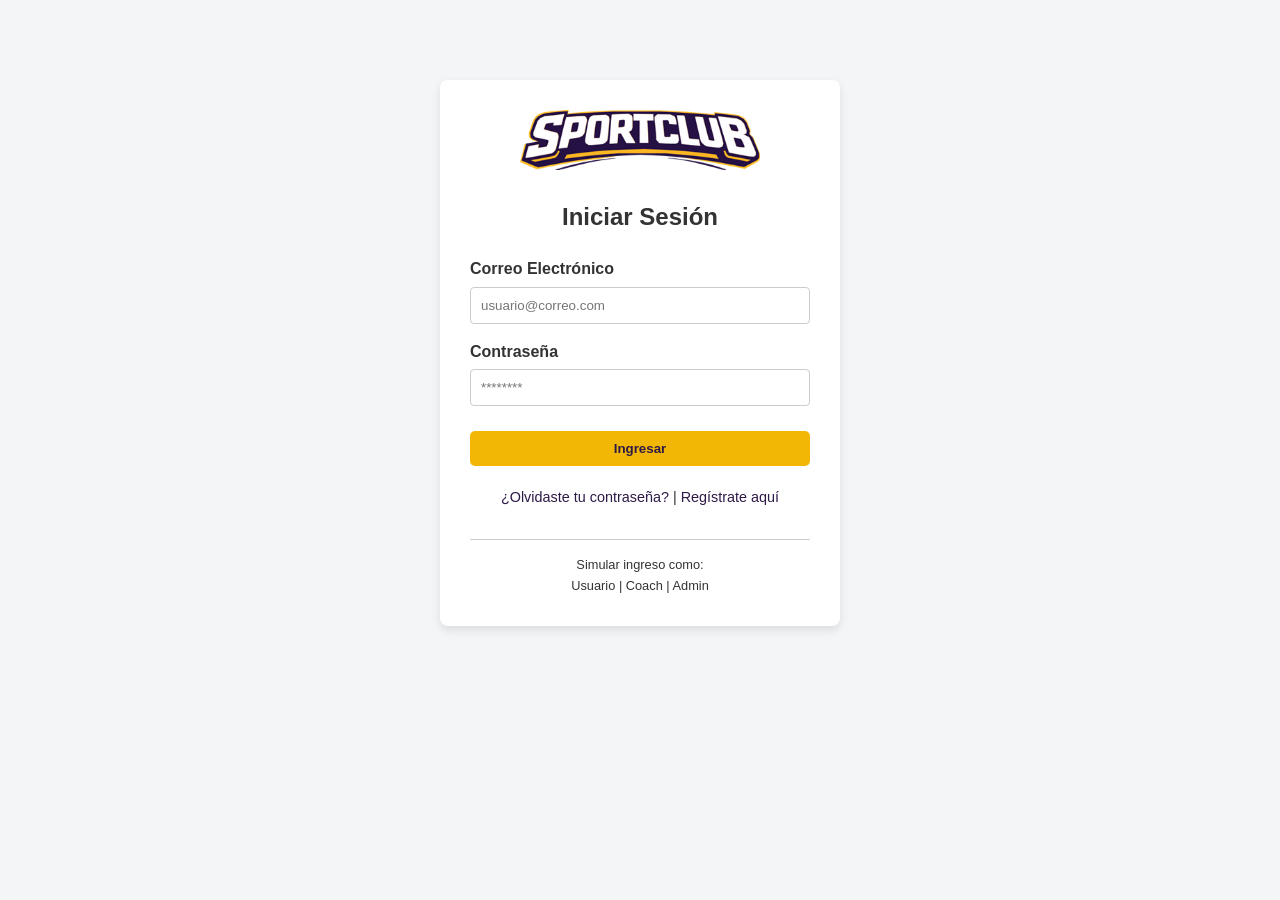
==== login.html @ 75a901dd "Update login.html" ====
<!DOCTYPE html>
<html lang="es">
<head>
    <meta charset="UTF-8">
    <meta name="viewport" content="width=device-width, initial-scale=1.0">
    <title>Login - SportClub</title>
    <link rel="stylesheet" href="styles.css">
</head>
<body>
    <div class="auth-container">
        <img src="logo.png" alt="SportClub Logo" style="height: 60px; margin-bottom: 20px;">
        <h2>Iniciar Sesión</h2>
        <form action="dashboard-user.html" style="margin-top: 20px;">
            <div class="form-group">
                <label>Correo Electrónico</label>
                <input type="email" placeholder="usuario@correo.com" required>
            </div>
            <div class="form-group">
                <label>Contraseña</label>
                <input type="password" placeholder="********" required>
            </div>
            <button type="submit" class="btn" style="width: 100%; margin-top: 10px;">Ingresar</button>
        </form>
        <div style="margin-top: 20px; font-size: 0.9em;">
            <a href="#" style="color: var(--primary);">¿Olvidaste tu contraseña?</a> | 
            <a href="#" style="color: var(--primary);">Regístrate aquí</a>
        </div>
        
        <div style="margin-top: 30px; border-top: 1px solid #ccc; padding-top: 15px; font-size: 0.8em;">
            <p>Simular ingreso como:</p>
            <a href="dashboard-user.html">Usuario</a> | 
            <a href="dashboard-coach.html">Coach</a> | 
            <a href="dashboard-admin.html">Admin</a>
        </div>
    </div>
</body>
</html>
---- styles.css ----
/* styles.css */
:root {
    /* Colores Corporativos */
    --primary: #2E1A47; /* Morado oscuro */
    --accent: #F2B705;  /* Amarillo / dorado */
    --white: #FFFFFF;
    --bg-light: #F4F5F7;
    --text-dark: #333333;
    --text-muted: #666666;
    
    /* Colores de Perfiles */
    --theme-user: #0056b3; /* Azul */
    --theme-coach: #28a745; /* Verde */
    --theme-admin: #dc3545; /* Rojo */
}

* {
    margin: 0;
    padding: 0;
    box-sizing: border-box;
    font-family: 'Segoe UI', Tahoma, Geneva, Verdana, sans-serif;
}

body {
    background-color: var(--bg-light);
    color: var(--text-dark);
    line-height: 1.6;
}

/* Tipografía y Enlaces */
a { text-decoration: none; color: inherit; }
ul { list-style: none; }

/* Botones */
.btn {
    display: inline-block;
    padding: 10px 20px;
    background-color: var(--accent);
    color: var(--primary);
    font-weight: bold;
    border: none;
    border-radius: 5px;
    cursor: pointer;
    text-align: center;
    transition: background 0.3s;
}
.btn:hover { background-color: #d4a004; }
.btn-primary { background-color: var(--primary); color: var(--white); }
.btn-primary:hover { background-color: #1a0e29; }
.btn-outline { background: transparent; border: 1px solid var(--white); color: var(--white); }

/* Navegación y Header */
.header {
    background-color: var(--primary);
    padding: 15px 5%;
    display: flex;
    justify-content: space-between;
    align-items: center;
    color: var(--white);
}
.header img { height: 50px; }

.navbar {
    display: flex;
    justify-content: space-between;
    background-color: #1a0e29;
    padding: 10px 5%;
    color: var(--white);
}
.navbar .nav-links { display: flex; gap: 20px; }
.navbar .nav-actions { display: flex; gap: 15px; }

/* Temas específicos para Dashboards */
.nav-user { background-color: var(--theme-user); border-bottom: 4px solid var(--accent); }
.nav-coach { background-color: var(--theme-coach); border-bottom: 4px solid var(--accent); }
.nav-admin { background-color: var(--theme-admin); border-bottom: 4px solid var(--accent); }

/* Contenedores Principales */
.container {
    max-width: 1200px;
    margin: 20px auto;
    padding: 20px;
}

/* Grillas para Dashboards (Basado en bocetos) */
.dashboard-grid {
    display: grid;
    grid-template-columns: repeat(auto-fit, minmax(300px, 1fr));
    gap: 20px;
    margin-top: 20px;
}

.card {
    background-color: var(--white);
    padding: 20px;
    border-radius: 8px;
    box-shadow: 0 4px 6px rgba(0,0,0,0.05);
}
.card h3 {
    margin-bottom: 15px;
    color: var(--primary);
    border-bottom: 2px solid var(--bg-light);
    padding-bottom: 10px;
}

/* Formularios */
.auth-container {
    max-width: 400px;
    margin: 80px auto;
    background: var(--white);
    padding: 30px;
    border-radius: 8px;
    box-shadow: 0 4px 10px rgba(0,0,0,0.1);
    text-align: center;
}
.form-group {
    margin-bottom: 15px;
    text-align: left;
}
.form-group label { display: block; margin-bottom: 5px; font-weight: bold; }
.form-group input {
    width: 100%; padding: 10px;
    border: 1px solid #ccc; border-radius: 4px;
}
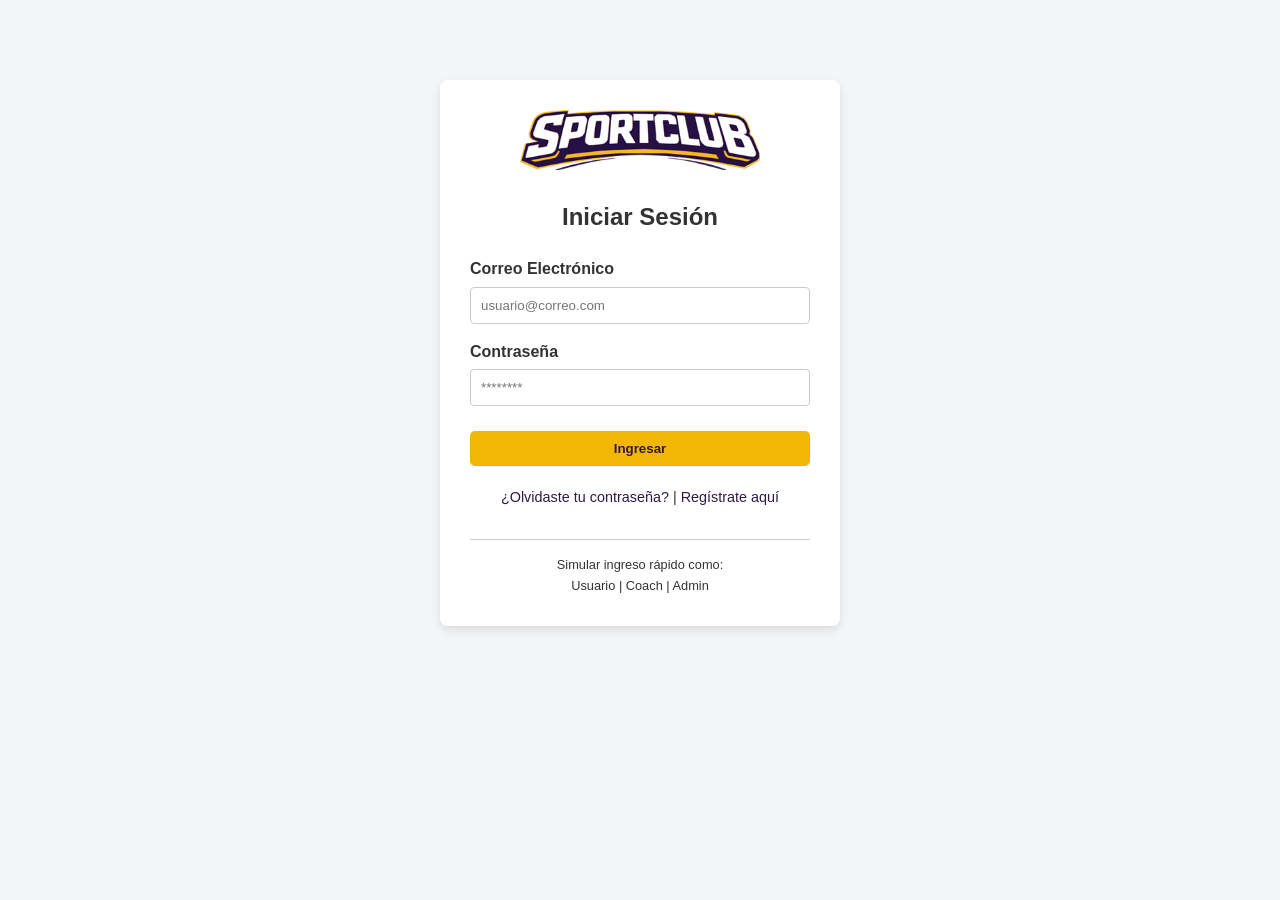
==== commit 07438f2a: "Update login.html" ====
--- a/login.html
+++ b/login.html
@@ -9,7 +9,9 @@
 <body>
     <div class="auth-container">
         <img src="logo.png" alt="SportClub Logo" style="height: 60px; margin-bottom: 20px;">
+        
         <h2>Iniciar Sesión</h2>
+        
         <form action="dashboard-user.html" style="margin-top: 20px;">
             <div class="form-group">
                 <label>Correo Electrónico</label>
@@ -21,13 +23,14 @@
             </div>
             <button type="submit" class="btn" style="width: 100%; margin-top: 10px;">Ingresar</button>
         </form>
+        
         <div style="margin-top: 20px; font-size: 0.9em;">
-            <a href="#" style="color: var(--primary);">¿Olvidaste tu contraseña?</a> | 
-            <a href="#" style="color: var(--primary);">Regístrate aquí</a>
+            <a href="recuperar.html" style="color: var(--primary);">¿Olvidaste tu contraseña?</a> | 
+            <a href="registro.html" style="color: var(--primary);">Regístrate aquí</a>
         </div>
         
         <div style="margin-top: 30px; border-top: 1px solid #ccc; padding-top: 15px; font-size: 0.8em;">
-            <p>Simular ingreso como:</p>
+            <p>Simular ingreso rápido como:</p>
             <a href="dashboard-user.html">Usuario</a> | 
             <a href="dashboard-coach.html">Coach</a> | 
             <a href="dashboard-admin.html">Admin</a>
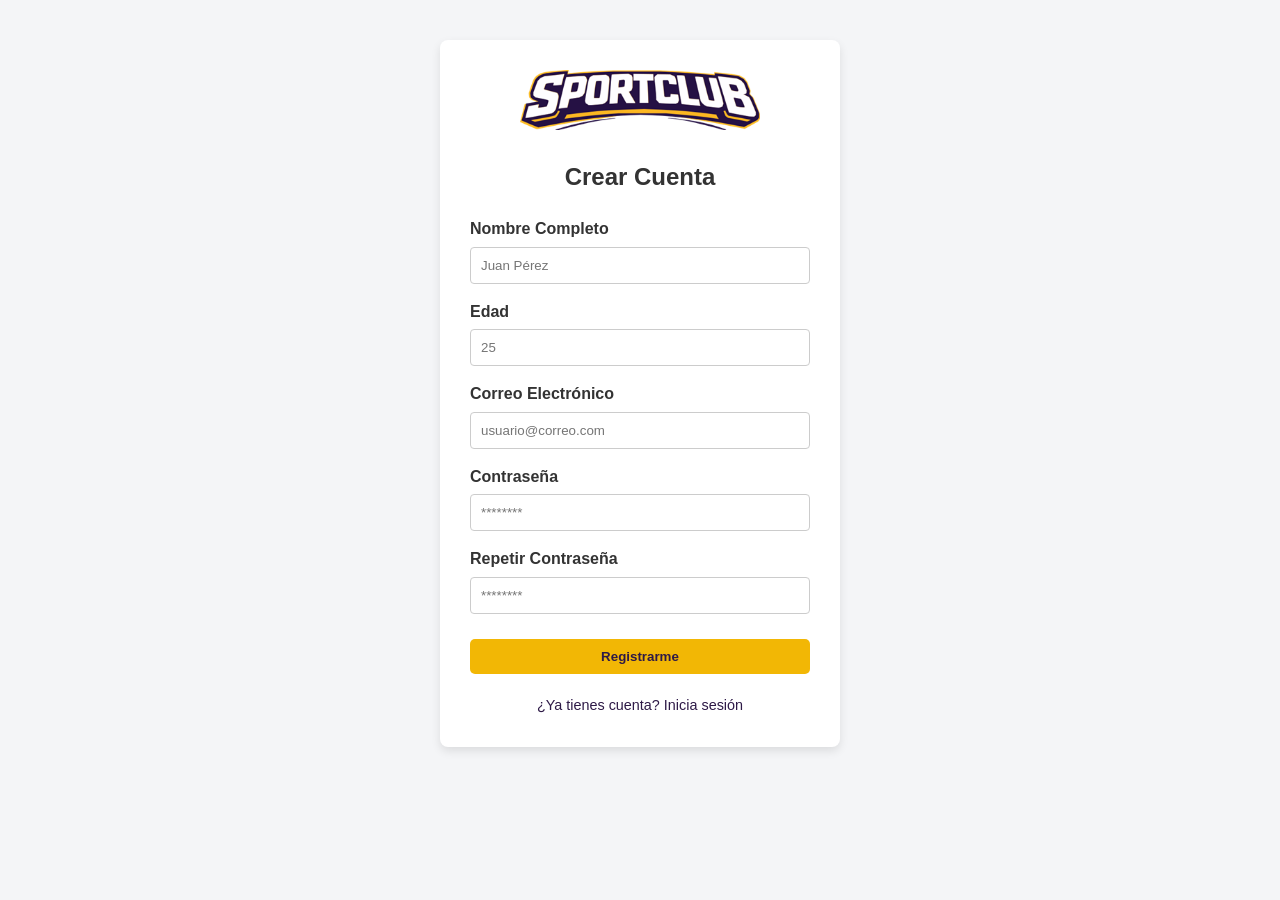
==== commit f724a6ec: "Convert login.html to registration form" ====
--- a/login.html
+++ b/login.html
@@ -3,37 +3,46 @@
 <head>
     <meta charset="UTF-8">
     <meta name="viewport" content="width=device-width, initial-scale=1.0">
-    <title>Login - SportClub</title>
+    <title>Registro - SportClub</title>
     <link rel="stylesheet" href="styles.css">
 </head>
 <body>
-    <div class="auth-container">
+    <div class="auth-container" style="margin-top: 40px;">
         <img src="logo.png" alt="SportClub Logo" style="height: 60px; margin-bottom: 20px;">
         
-        <h2>Iniciar Sesión</h2>
+        <h2>Crear Cuenta</h2>
         
-        <form action="dashboard-user.html" style="margin-top: 20px;">
+        <form action="login.html" style="margin-top: 20px;">
+            <div class="form-group">
+                <label>Nombre Completo</label>
+                <input type="text" placeholder="Juan Pérez" required>
+            </div>
+            
+            <div class="form-group">
+                <label>Edad</label>
+                <input type="number" placeholder="25" min="12" max="100" required>
+            </div>
+            
             <div class="form-group">
                 <label>Correo Electrónico</label>
                 <input type="email" placeholder="usuario@correo.com" required>
             </div>
+            
             <div class="form-group">
                 <label>Contraseña</label>
                 <input type="password" placeholder="********" required>
             </div>
-            <button type="submit" class="btn" style="width: 100%; margin-top: 10px;">Ingresar</button>
+            
+            <div class="form-group">
+                <label>Repetir Contraseña</label>
+                <input type="password" placeholder="********" required>
+            </div>
+            
+            <button type="submit" class="btn" style="width: 100%; margin-top: 10px;">Registrarme</button>
         </form>
         
         <div style="margin-top: 20px; font-size: 0.9em;">
-            <a href="recuperar.html" style="color: var(--primary);">¿Olvidaste tu contraseña?</a> | 
-            <a href="registro.html" style="color: var(--primary);">Regístrate aquí</a>
-        </div>
-        
-        <div style="margin-top: 30px; border-top: 1px solid #ccc; padding-top: 15px; font-size: 0.8em;">
-            <p>Simular ingreso rápido como:</p>
-            <a href="dashboard-user.html">Usuario</a> | 
-            <a href="dashboard-coach.html">Coach</a> | 
-            <a href="dashboard-admin.html">Admin</a>
+            <a href="login.html" style="color: var(--primary);">¿Ya tienes cuenta? Inicia sesión</a>
         </div>
     </div>
 </body>
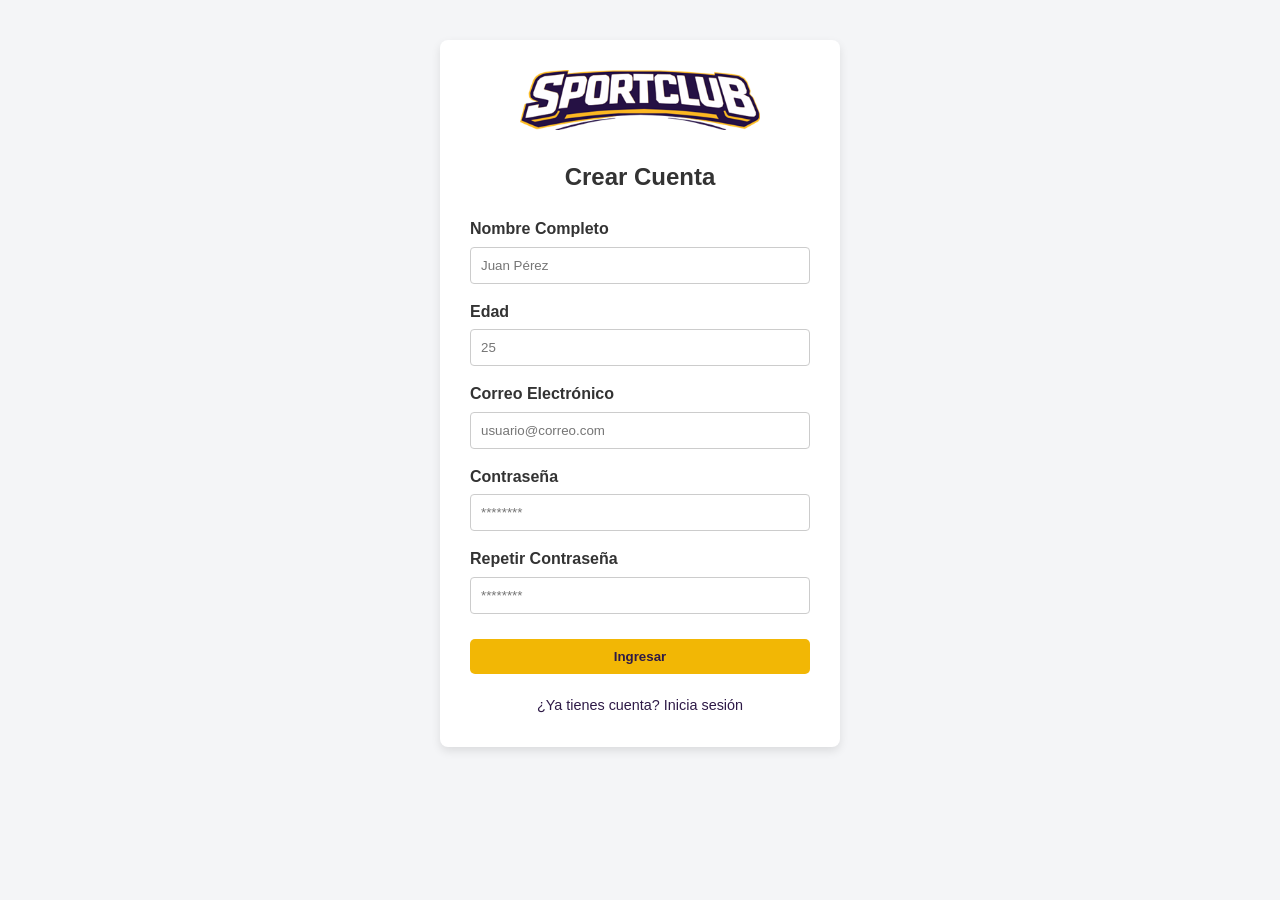
==== commit e0b0190a: "Update login.html" ====
--- a/login.html
+++ b/login.html
@@ -38,7 +38,7 @@
                 <input type="password" placeholder="********" required>
             </div>
             
-            <button type="submit" class="btn" style="width: 100%; margin-top: 10px;">Registrarme</button>
+          <button type="submit" class="btn" style="width: 100%; margin-top: 10px;">Ingresar</button>
         </form>
         
         <div style="margin-top: 20px; font-size: 0.9em;">
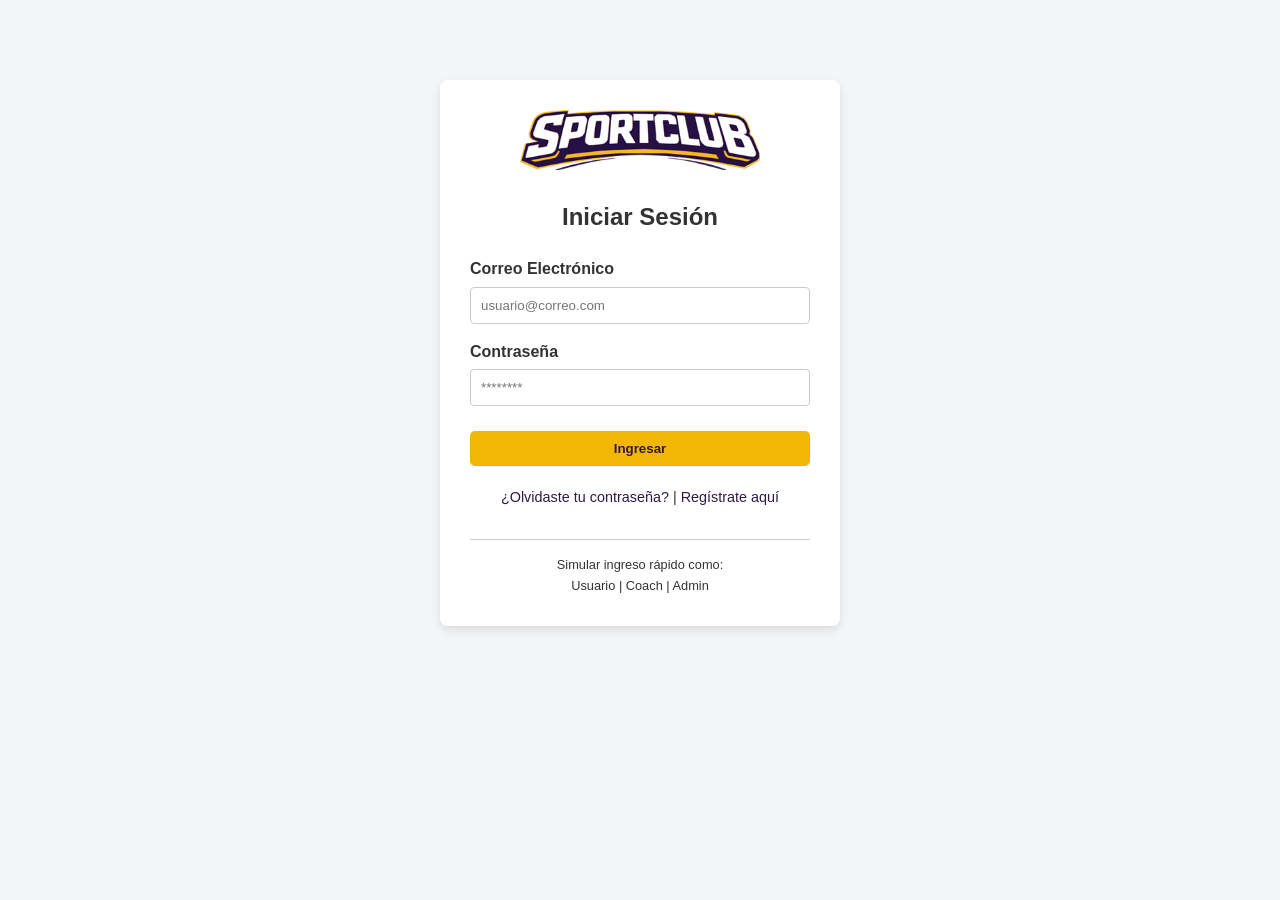
==== commit 6a7c46ed: "Update login.html" ====
--- a/login.html
+++ b/login.html
@@ -3,46 +3,37 @@
 <head>
     <meta charset="UTF-8">
     <meta name="viewport" content="width=device-width, initial-scale=1.0">
-    <title>Registro - SportClub</title>
+    <title>Login - SportClub</title>
     <link rel="stylesheet" href="styles.css">
 </head>
 <body>
-    <div class="auth-container" style="margin-top: 40px;">
+    <div class="auth-container">
         <img src="logo.png" alt="SportClub Logo" style="height: 60px; margin-bottom: 20px;">
         
-        <h2>Crear Cuenta</h2>
+        <h2>Iniciar Sesión</h2>
         
-        <form action="login.html" style="margin-top: 20px;">
-            <div class="form-group">
-                <label>Nombre Completo</label>
-                <input type="text" placeholder="Juan Pérez" required>
-            </div>
-            
-            <div class="form-group">
-                <label>Edad</label>
-                <input type="number" placeholder="25" min="12" max="100" required>
-            </div>
-            
+        <form action="dashboard-user.html" style="margin-top: 20px;">
             <div class="form-group">
                 <label>Correo Electrónico</label>
                 <input type="email" placeholder="usuario@correo.com" required>
             </div>
-            
             <div class="form-group">
                 <label>Contraseña</label>
                 <input type="password" placeholder="********" required>
             </div>
-            
-            <div class="form-group">
-                <label>Repetir Contraseña</label>
-                <input type="password" placeholder="********" required>
-            </div>
-            
-          <button type="submit" class="btn" style="width: 100%; margin-top: 10px;">Ingresar</button>
+            <button type="submit" class="btn" style="width: 100%; margin-top: 10px;">Ingresar</button>
         </form>
         
         <div style="margin-top: 20px; font-size: 0.9em;">
-            <a href="login.html" style="color: var(--primary);">¿Ya tienes cuenta? Inicia sesión</a>
+            <a href="recuperar.html" style="color: var(--primary);">¿Olvidaste tu contraseña?</a> | 
+            <a href="registro.html" style="color: var(--primary);">Regístrate aquí</a>
+        </div>
+        
+        <div style="margin-top: 30px; border-top: 1px solid #ccc; padding-top: 15px; font-size: 0.8em;">
+            <p>Simular ingreso rápido como:</p>
+            <a href="dashboard-user.html">Usuario</a> | 
+            <a href="dashboard-coach.html">Coach</a> | 
+            <a href="dashboard-admin.html">Admin</a>
         </div>
     </div>
 </body>
